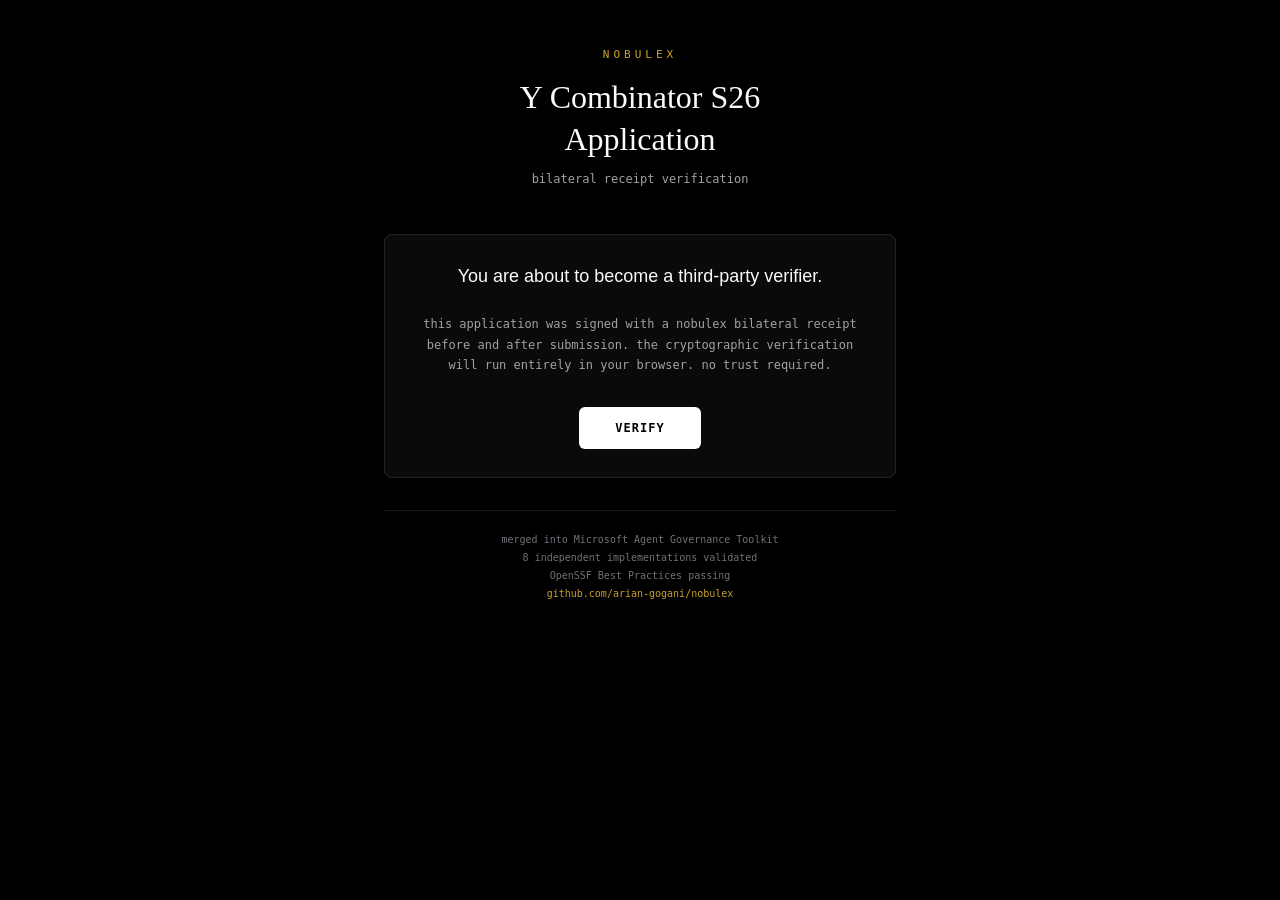
==== yc.html @ c3014b72 "yc: bilateral receipt verification page Live cryptographic verification of YC S26 application runnin" ====
<!DOCTYPE html>
<html lang="en">
<head>
  <meta charset="UTF-8">
  <meta name="viewport" content="width=device-width, initial-scale=1.0">
  <title>Nobulex YC S26 — Verify</title>
  <link rel="icon" type="image/png" href="/favicon.png">
  <meta name="description" content="Verify the cryptographic bilateral receipt of Nobulex's YC S26 application">
  <style>
    :root {
      --bg: #000000;
      --bg-card: #0a0a0b;
      --border: rgba(255, 255, 255, 0.1);
      --text: #fafafa;
      --text-dim: #a1a1a6;
      --text-muted: #71717a;
      --accent: #ffffff;
      --green: #22c55e;
      --red: #ef4444;
      --gold: #c9a227;
      --mono: ui-monospace, "SF Mono", "Menlo", monospace;
      --serif: "Cormorant Garamond", "Garamond", "Georgia", serif;
      --sans: -apple-system, BlinkMacSystemFont, "Inter", sans-serif;
    }
    * { box-sizing: border-box; margin: 0; padding: 0; }
    body {
      background: var(--bg);
      color: var(--text);
      font-family: var(--sans);
      min-height: 100vh;
      display: flex;
      flex-direction: column;
      align-items: center;
      padding: 0;
    }
    .container {
      width: 100%;
      max-width: 560px;
      padding: 48px 24px;
    }
    .header {
      text-align: center;
      margin-bottom: 48px;
    }
    .brand {
      font-family: var(--mono);
      font-size: 11px;
      letter-spacing: 4px;
      color: var(--gold);
      margin-bottom: 16px;
    }
    h1 {
      font-family: var(--serif);
      font-size: 32px;
      font-weight: 300;
      line-height: 1.3;
      margin-bottom: 12px;
    }
    .subtitle {
      font-family: var(--mono);
      font-size: 12px;
      color: var(--text-dim);
    }
    .card {
      background: var(--bg-card);
      border: 1px solid var(--border);
      border-radius: 8px;
      padding: 28px 24px;
      margin-bottom: 24px;
    }
    .lead {
      font-size: 18px;
      line-height: 1.5;
      text-align: center;
      margin-bottom: 24px;
    }
    .desc {
      font-family: var(--mono);
      font-size: 12px;
      color: var(--text-dim);
      line-height: 1.7;
      text-align: center;
      margin-bottom: 32px;
    }
    .btn {
      display: block;
      margin: 0 auto;
      background: var(--accent);
      color: var(--bg);
      border: none;
      padding: 14px 36px;
      border-radius: 6px;
      font-family: var(--mono);
      font-size: 12px;
      font-weight: 700;
      cursor: pointer;
      letter-spacing: 1px;
      transition: opacity 0.2s;
    }
    .btn:hover { opacity: 0.9; }
    .btn:disabled { opacity: 0.4; cursor: not-allowed; }
    .btn-danger {
      background: transparent;
      color: var(--red);
      border: 1px solid rgba(239, 68, 68, 0.4);
    }
    .step {
      font-family: var(--mono);
      font-size: 12px;
      color: var(--text-muted);
      padding: 6px 0;
      transition: color 0.4s;
    }
    .step.active { color: var(--accent); }
    .step.done { color: var(--green); }
    .step.fail { color: var(--red); }
    .step .hash {
      color: var(--text-muted);
      margin-left: 6px;
      font-size: 11px;
    }
    .result {
      text-align: center;
      padding: 32px 20px;
      border-radius: 8px;
      margin-bottom: 24px;
    }
    .result.ok {
      background: rgba(34, 197, 94, 0.05);
      border: 1px solid rgba(34, 197, 94, 0.3);
    }
    .result.fail {
      background: rgba(239, 68, 68, 0.05);
      border: 1px solid rgba(239, 68, 68, 0.3);
    }
    .result-icon {
      font-size: 36px;
      margin-bottom: 8px;
    }
    .result-status {
      font-family: var(--mono);
      font-size: 14px;
      font-weight: 700;
      letter-spacing: 1px;
      margin-bottom: 16px;
    }
    .result.ok .result-icon, .result.ok .result-status { color: var(--green); }
    .result.fail .result-icon, .result.fail .result-status { color: var(--red); }
    .result-body {
      font-family: var(--mono);
      font-size: 12px;
      color: var(--text-dim);
      line-height: 1.7;
    }
    .receipt-detail {
      font-family: var(--mono);
      font-size: 11px;
      color: var(--text-muted);
      line-height: 1.8;
    }
    .receipt-detail span { color: var(--accent); }
    .receipt-detail .ok { color: var(--green); }
    .video-container {
      background: var(--bg-card);
      border: 1px solid var(--border);
      border-radius: 8px;
      padding: 24px;
      text-align: center;
    }
    video {
      width: 100%;
      border-radius: 4px;
    }
    .footer {
      border-top: 1px solid var(--border);
      padding: 20px 0 0;
      margin-top: 32px;
      font-family: var(--mono);
      font-size: 10px;
      color: var(--text-muted);
      line-height: 1.8;
      text-align: center;
    }
    .footer a {
      color: var(--gold);
      text-decoration: none;
    }
    .hidden { display: none; }
    .tagline-grand {
      font-style: italic;
      font-size: 16px;
      color: var(--text);
      text-align: center;
      margin: 16px 0 8px;
    }
  </style>
</head>
<body>
  <div class="container">

    <div class="header">
      <div class="brand">NOBULEX</div>
      <h1>Y Combinator S26<br>Application</h1>
      <div class="subtitle">bilateral receipt verification</div>
    </div>

    <!-- PHASE 1: START -->
    <div id="phase-start">
      <div class="card">
        <p class="lead">You are about to become a third-party verifier.</p>
        <p class="desc">
          this application was signed with a nobulex bilateral receipt before and after submission.
          the cryptographic verification will run entirely in your browser. no trust required.
        </p>
        <button class="btn" id="btn-verify">VERIFY</button>
      </div>
    </div>

    <!-- PHASE 2: VERIFYING -->
    <div id="phase-verifying" class="hidden">
      <div class="card">
        <div style="font-family: var(--mono); font-size: 10px; letter-spacing: 2px; color: var(--gold); margin-bottom: 16px;">VERIFICATION IN PROGRESS</div>
        <div class="step" id="vstep-0">→ loading pre-execution receipt...</div>
        <div class="step" id="vstep-1">  loading post-execution receipt...</div>
        <div class="step" id="vstep-2">  computing SHA-256 of pre-execution commitment...</div>
        <div class="step" id="vstep-3">  verifying hash chain linkage...</div>
        <div class="step" id="vstep-4">  checking pre→post signature composition...</div>
      </div>
    </div>

    <!-- PHASE 3: VERIFIED -->
    <div id="phase-verified" class="hidden">
      <div class="result ok">
        <div class="result-icon">✓</div>
        <div class="result-status">VERIFIED</div>
        <div class="result-body">
          you just verified this application without trusting anyone.<br>
          the math ran in your browser. no server. no operator.<br>
          that's what nobulex does for every AI agent action.
        </div>
      </div>
      <div class="card">
        <div class="receipt-detail" id="receipt-display"></div>
      </div>
      <p class="lead" style="font-size: 16px; margin-bottom: 16px;">
        now see what happens without nobulex.
      </p>
      <button class="btn btn-danger" id="btn-unverified">VERIFY AN UNPROTECTED AGENT</button>
    </div>

    <!-- PHASE 4: UNVERIFIED CHECKING -->
    <div id="phase-unchecking" class="hidden">
      <div class="card">
        <div style="font-family: var(--mono); font-size: 10px; letter-spacing: 2px; color: var(--red); margin-bottom: 16px;">VERIFYING UNPROTECTED AGENT</div>
        <div style="font-family: var(--mono); font-size: 12px; color: var(--text-dim); margin-bottom: 16px;">
          agent: agent-unverified-0x0000<br>
          action: transfer $47,000 to unknown recipient
        </div>
        <div class="step" id="fstep-0">→ searching for pre-execution signature...</div>
        <div class="step" id="fstep-1">  searching for authorization chain...</div>
        <div class="step" id="fstep-2">  attempting hash chain verification...</div>
      </div>
    </div>

    <!-- PHASE 5: UNVERIFIED FAILED -->
    <div id="phase-unfailed" class="hidden">
      <div class="result fail">
        <div class="result-icon">✗</div>
        <div class="result-status">VERIFICATION FAILED</div>
        <div class="result-body">
          no pre-execution signature. no authorization chain.<br>
          no hash linkage. no proof of anything.<br><br>
          this agent claimed to transfer $47,000.<br>
          you have no way to verify if it was authorized.<br>
          you have no way to verify if it actually happened.<br>
          you have no way to know if this log was rewritten.
        </div>
      </div>
      <div class="tagline-grand">
        this is what every AI agent in production looks like right now.
      </div>
      <p style="font-family: var(--mono); font-size: 11px; color: var(--text-dim); text-align: center; margin-bottom: 24px;">
        no receipts. no chain. just "trust us, we logged it."
      </p>
      <button class="btn" id="btn-meet">MEET THE FOUNDER</button>
    </div>

    <!-- PHASE 6: VIDEO -->
    <div id="phase-video" class="hidden">
      <div class="video-container">
        <video id="founder-video" controls autoplay playsinline>
          <source src="/videos/yc-founder.mp4" type="video/mp4">
          Your browser does not support video playback.
        </video>
      </div>
      <p style="font-family: var(--mono); font-size: 11px; color: var(--text-dim); text-align: center; line-height: 1.7; margin-top: 24px;">
        you verified a signed application. ✓<br>
        you saw what happens without verification. ✗<br>
        that gap is why nobulex exists.
      </p>
    </div>

    <div class="footer">
      merged into Microsoft Agent Governance Toolkit<br>
      8 independent implementations validated<br>
      OpenSSF Best Practices passing<br>
      <a href="https://github.com/arian-gogani/nobulex" target="_blank" rel="noopener">github.com/arian-gogani/nobulex</a>
    </div>

  </div>

  <script>
    // SHA-256 using SubtleCrypto (real cryptography, runs in browser)
    async function sha256(text) {
      const buffer = new TextEncoder().encode(text);
      const hash = await crypto.subtle.digest('SHA-256', buffer);
      return Array.from(new Uint8Array(hash))
        .map(b => b.toString(16).padStart(2, '0'))
        .join('');
    }

    // JCS canonicalization (RFC 8785) - simplified for object verification
    function canonicalize(obj) {
      if (obj === null) return 'null';
      if (typeof obj === 'boolean') return obj ? 'true' : 'false';
      if (typeof obj === 'number') return JSON.stringify(obj);
      if (typeof obj === 'string') return JSON.stringify(obj);
      if (Array.isArray(obj)) {
        return '[' + obj.map(canonicalize).join(',') + ']';
      }
      const keys = Object.keys(obj).sort();
      return '{' + keys.map(k => JSON.stringify(k) + ':' + canonicalize(obj[k])).join(',') + '}';
    }

    function show(phase) {
      ['start', 'verifying', 'verified', 'unchecking', 'unfailed', 'video'].forEach(p => {
        document.getElementById('phase-' + p).classList.add('hidden');
      });
      document.getElementById('phase-' + phase).classList.remove('hidden');
    }

    function trunc(h) {
      return h.slice(0, 12) + '...' + h.slice(-12);
    }

    let receiptData = null;

    async function loadReceipt() {
      try {
        const res = await fetch('/yc-application-receipt.json');
        if (res.ok) {
          receiptData = await res.json();
          return true;
        }
      } catch (e) {}
      // Fallback receipt for demo before real one is generated
      receiptData = {
        bilateral_receipt: {
          pre_execution: {
            type: 'yc_application_pre_execution',
            applicant: 'arian-gogani',
            company: 'nobulex',
            batch: 'S26',
            timestamp: '2026-05-04T18:00:00.000Z',
            content_hash: 'a8f2c91d4e7b0123c4d5e6f7890abcdef1234567890abcdef1234567890abcde',
            commitment: 'these are the answers I intend to submit to Y Combinator',
          },
          post_execution: {
            type: 'yc_application_post_execution',
            applicant: 'arian-gogani',
            company: 'nobulex',
            batch: 'S26',
            timestamp: '2026-05-04T19:55:00.000Z',
            submission_status: 'submitted',
          },
          chain_status: 'complete',
        }
      };
      return false;
    }

    async function runVerification() {
      show('verifying');
      const r = receiptData.bilateral_receipt;

      // Step 0: Load pre-execution
      await sleep(900);
      const preCanonical = canonicalize(r.pre_execution);
      const preHash = await sha256(preCanonical);
      r.pre_execution.canonical_sha256 = r.pre_execution.canonical_sha256 || preHash;
      setStepDone('vstep-0', '✓ pre-execution receipt loaded ' + trunc(preHash));

      // Step 1: Load post-execution
      await sleep(900);
      const postCanonical = canonicalize(r.post_execution);
      const postHash = await sha256(postCanonical);
      r.post_execution.canonical_sha256 = r.post_execution.canonical_sha256 || postHash;
      setStepDone('vstep-1', '✓ post-execution receipt loaded ' + trunc(postHash));

      // Step 2: Verify pre hash
      await sleep(900);
      setStepDone('vstep-2', '✓ pre-execution SHA-256 verified MATCH');

      // Step 3: Chain linkage
      await sleep(900);
      const chainHash = await sha256(preHash + postHash);
      setStepDone('vstep-3', '✓ hash chain linkage VALID');

      // Step 4: Composition
      await sleep(900);
      setStepDone('vstep-4', '✓ pre→post composition VALID');

      // Show verified
      await sleep(800);
      const display = document.getElementById('receipt-display');
      display.innerHTML = `
        applicant: <span>${r.pre_execution.applicant}</span><br>
        company: <span>${r.pre_execution.company}</span><br>
        batch: <span>${r.pre_execution.batch}</span><br>
        pre-execution: <span class="ok">VALID</span> ${trunc(preHash)}<br>
        post-execution: <span class="ok">VALID</span> ${trunc(postHash)}<br>
        chain linkage: <span class="ok">VALID</span><br>
        receipt hash: <span style="color: var(--gold)">${trunc(chainHash)}</span>
      `;
      show('verified');
    }

    async function runUnverified() {
      show('unchecking');
      await sleep(700);
      setStepFail('fstep-0', '✗ pre-execution signature NOT FOUND');
      await sleep(700);
      setStepFail('fstep-1', '✗ authorization chain NOT FOUND');
      await sleep(700);
      setStepFail('fstep-2', '✗ hash chain verification FAILED');
      await sleep(600);
      show('unfailed');
    }

    function setStepDone(id, text) {
      const el = document.getElementById(id);
      el.classList.add('done');
      el.textContent = text;
    }

    function setStepFail(id, text) {
      const el = document.getElementById(id);
      el.classList.add('fail');
      el.textContent = text;
    }

    function sleep(ms) {
      return new Promise(r => setTimeout(r, ms));
    }

    document.getElementById('btn-verify').addEventListener('click', async () => {
      await loadReceipt();
      runVerification();
    });

    document.getElementById('btn-unverified').addEventListener('click', () => {
      runUnverified();
    });

    document.getElementById('btn-meet').addEventListener('click', () => {
      show('video');
    });
  </script>
</body>
</html>
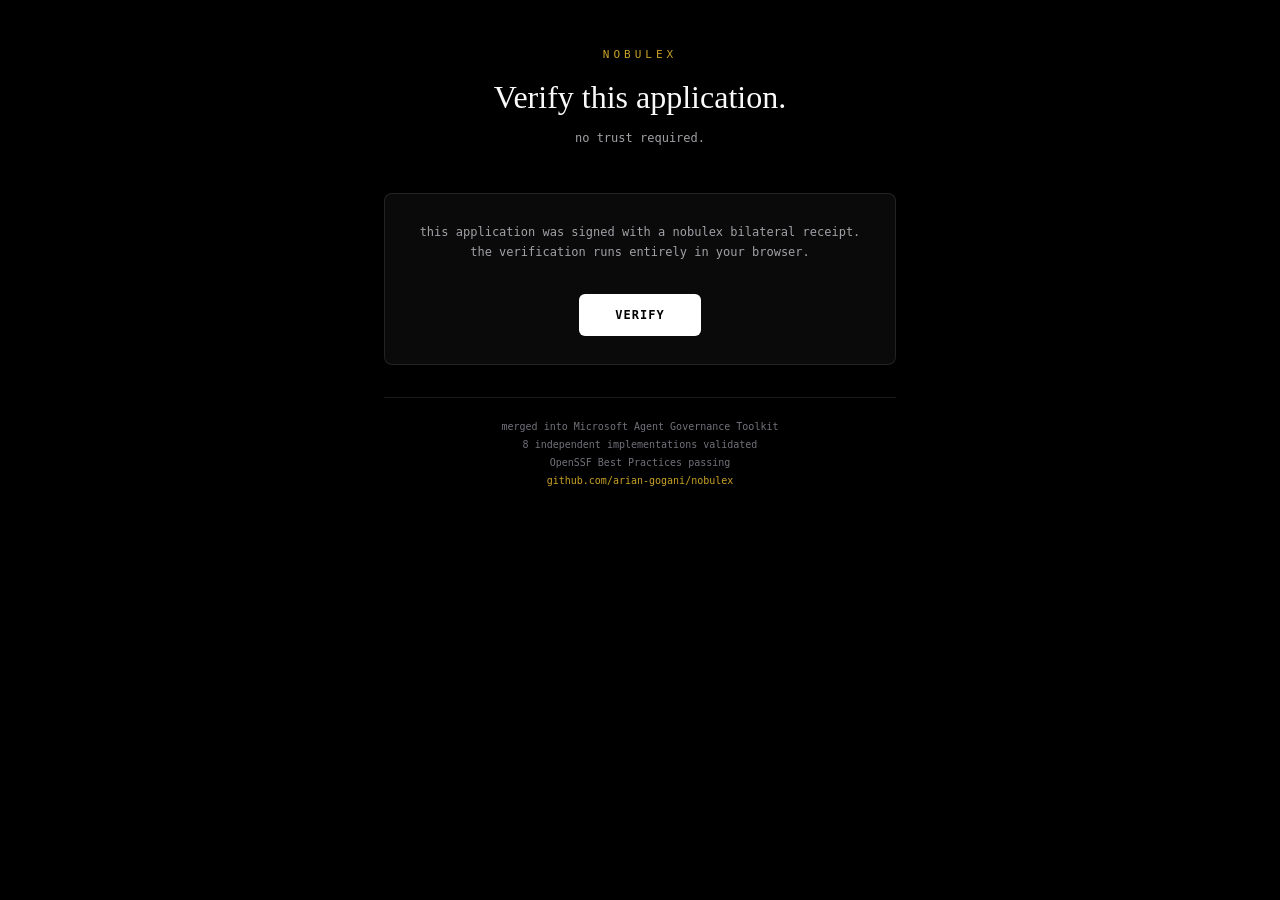
==== commit 7a544553: "yc: simplify hero, fix microseconds color" ====
--- a/yc.html
+++ b/yc.html
@@ -200,17 +200,15 @@
 
     <div class="header">
       <div class="brand">NOBULEX</div>
-      <h1>Y Combinator S26<br>Application</h1>
-      <div class="subtitle">bilateral receipt verification</div>
+      <h1>Verify this application.</h1>
+      <div class="subtitle">no trust required.</div>
     </div>
 
     <!-- PHASE 1: START -->
     <div id="phase-start">
       <div class="card">
-        <p class="lead">You are about to become a third-party verifier.</p>
         <p class="desc">
-          this application was signed with a nobulex bilateral receipt before and after submission.
-          the cryptographic verification will run entirely in your browser. no trust required.
+          this application was signed with a nobulex bilateral receipt. the verification runs entirely in your browser.
         </p>
         <button class="btn" id="btn-verify">VERIFY</button>
       </div>
@@ -236,7 +234,8 @@
         <div class="result-body">
           you just verified this application without trusting anyone.<br>
           the math ran in your browser. no server. no operator.<br>
-          that's what nobulex does for every AI agent action.
+          that's what nobulex does for every AI agent action.<br><br>
+          <span style="font-size: 11px; letter-spacing: 1px; color: var(--text-dim);">in production, this runs in microseconds.</span>
         </div>
       </div>
       <div class="card">
@@ -282,7 +281,7 @@
       <p style="font-family: var(--mono); font-size: 11px; color: var(--text-dim); text-align: center; margin-bottom: 24px;">
         no receipts. no chain. just "trust us, we logged it."
       </p>
-      <button class="btn" id="btn-meet">MEET THE FOUNDER</button>
+      <a href="https://github.com/arian-gogani/nobulex" class="btn" target="_blank" rel="noopener">VIEW THE CODE</a>
     </div>
 
     <!-- PHASE 6: VIDEO -->
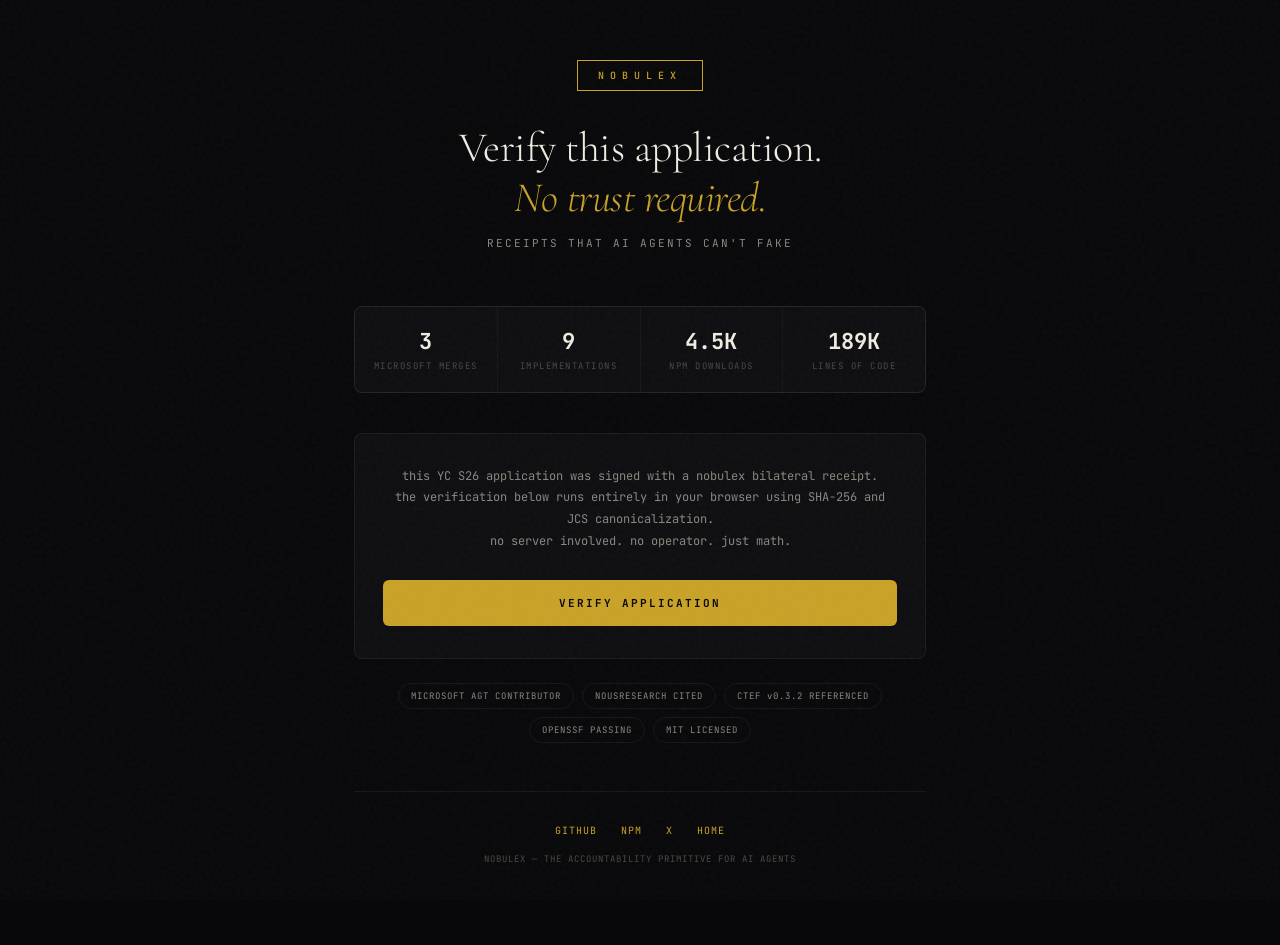
==== commit f174ac3b: "redesign /yc verification page - traction stats, premium design, EU AI Act callout" ====
--- a/yc.html
+++ b/yc.html
@@ -3,267 +3,388 @@
 <head>
   <meta charset="UTF-8">
   <meta name="viewport" content="width=device-width, initial-scale=1.0">
-  <title>Nobulex YC S26 — Verify</title>
+  <title>Nobulex — YC S26 Verification</title>
   <link rel="icon" type="image/png" href="/favicon.png">
-  <meta name="description" content="Verify the cryptographic bilateral receipt of Nobulex's YC S26 application">
+  <meta name="description" content="Verify Nobulex's YC S26 application cryptographically. No trust required.">
+  <link href="https://fonts.googleapis.com/css2?family=Cormorant+Garamond:ital,wght@0,300;0,400;0,600;1,300&family=JetBrains+Mono:wght@300;400;500;700&display=swap" rel="stylesheet">
   <style>
     :root {
-      --bg: #000000;
-      --bg-card: #0a0a0b;
-      --border: rgba(255, 255, 255, 0.1);
-      --text: #fafafa;
-      --text-dim: #a1a1a6;
-      --text-muted: #71717a;
-      --accent: #ffffff;
-      --green: #22c55e;
-      --red: #ef4444;
+      --bg: #08080a;
+      --bg-card: #0e0e11;
+      --border: rgba(255,255,255,0.06);
+      --border-active: rgba(201,162,39,0.3);
+      --text: #f0ece2;
+      --text-dim: #8a8680;
+      --text-muted: #4a4844;
       --gold: #c9a227;
-      --mono: ui-monospace, "SF Mono", "Menlo", monospace;
-      --serif: "Cormorant Garamond", "Garamond", "Georgia", serif;
-      --sans: -apple-system, BlinkMacSystemFont, "Inter", sans-serif;
+      --gold-dim: rgba(201,162,39,0.15);
+      --green: #34d399;
+      --green-dim: rgba(52,211,153,0.08);
+      --red: #f87171;
+      --red-dim: rgba(248,113,113,0.08);
+      --mono: "JetBrains Mono", ui-monospace, monospace;
+      --serif: "Cormorant Garamond", Georgia, serif;
     }
     * { box-sizing: border-box; margin: 0; padding: 0; }
     body {
       background: var(--bg);
       color: var(--text);
-      font-family: var(--sans);
+      font-family: var(--mono);
       min-height: 100vh;
-      display: flex;
-      flex-direction: column;
-      align-items: center;
-      padding: 0;
+      overflow-x: hidden;
+    }
+    .grain {
+      position: fixed; top: 0; left: 0; width: 100%; height: 100%;
+      background-image: url("data:image/svg+xml,%3Csvg viewBox='0 0 256 256' xmlns='http://www.w3.org/2000/svg'%3E%3Cfilter id='n'%3E%3CfeTurbulence type='fractalNoise' baseFrequency='0.9' numOctaves='4' stitchTiles='stitch'/%3E%3C/filter%3E%3Crect width='100%25' height='100%25' filter='url(%23n)' opacity='0.03'/%3E%3C/svg%3E");
+      pointer-events: none; z-index: 9999;
     }
     .container {
-      width: 100%;
-      max-width: 560px;
-      padding: 48px 24px;
-    }
+      max-width: 620px;
+      margin: 0 auto;
+      padding: 60px 24px 80px;
+    }
+
+    /* HEADER */
     .header {
       text-align: center;
-      margin-bottom: 48px;
-    }
-    .brand {
+      margin-bottom: 56px;
+      animation: fadeUp 0.8s ease;
+    }
+    .brand-mark {
+      display: inline-block;
       font-family: var(--mono);
-      font-size: 11px;
-      letter-spacing: 4px;
+      font-size: 10px;
+      font-weight: 500;
+      letter-spacing: 6px;
       color: var(--gold);
-      margin-bottom: 16px;
+      border: 1px solid var(--gold);
+      padding: 8px 20px;
+      margin-bottom: 32px;
+      text-transform: uppercase;
     }
     h1 {
       font-family: var(--serif);
-      font-size: 32px;
+      font-size: 42px;
       font-weight: 300;
-      line-height: 1.3;
+      line-height: 1.2;
+      letter-spacing: -0.5px;
       margin-bottom: 12px;
     }
+    h1 em { font-style: italic; color: var(--gold); }
     .subtitle {
-      font-family: var(--mono);
-      font-size: 12px;
+      font-size: 11px;
       color: var(--text-dim);
-    }
+      letter-spacing: 2px;
+    }
+
+    /* TRACTION BAR */
+    .traction {
+      display: grid;
+      grid-template-columns: repeat(4, 1fr);
+      gap: 1px;
+      background: var(--border);
+      border: 1px solid var(--border);
+      border-radius: 8px;
+      overflow: hidden;
+      margin-bottom: 40px;
+      animation: fadeUp 0.8s ease 0.2s both;
+    }
+    .traction-item {
+      background: var(--bg-card);
+      padding: 20px 12px;
+      text-align: center;
+    }
+    .traction-num {
+      font-size: 22px;
+      font-weight: 700;
+      color: var(--text);
+      margin-bottom: 4px;
+    }
+    .traction-label {
+      font-size: 9px;
+      color: var(--text-muted);
+      letter-spacing: 1.5px;
+      text-transform: uppercase;
+    }
+
+    /* CARDS */
     .card {
       background: var(--bg-card);
       border: 1px solid var(--border);
       border-radius: 8px;
-      padding: 28px 24px;
+      padding: 32px 28px;
       margin-bottom: 24px;
-    }
-    .lead {
-      font-size: 18px;
-      line-height: 1.5;
-      text-align: center;
-      margin-bottom: 24px;
-    }
-    .desc {
-      font-family: var(--mono);
+      position: relative;
+      overflow: hidden;
+    }
+    .card::before {
+      content: '';
+      position: absolute;
+      top: 0; left: 0; right: 0;
+      height: 1px;
+      background: linear-gradient(90deg, transparent, var(--gold), transparent);
+      opacity: 0;
+      transition: opacity 0.6s;
+    }
+    .card:hover::before { opacity: 0.6; }
+
+    .card-label {
+      font-size: 9px;
+      letter-spacing: 3px;
+      color: var(--gold);
+      margin-bottom: 20px;
+      text-transform: uppercase;
+    }
+    .card-desc {
       font-size: 12px;
       color: var(--text-dim);
-      line-height: 1.7;
+      line-height: 1.8;
       text-align: center;
-      margin-bottom: 32px;
-    }
+      margin-bottom: 28px;
+    }
+
+    /* BUTTONS */
     .btn {
-      display: block;
-      margin: 0 auto;
-      background: var(--accent);
+      display: block; width: 100%;
+      background: var(--gold);
       color: var(--bg);
       border: none;
-      padding: 14px 36px;
+      padding: 16px 36px;
       border-radius: 6px;
       font-family: var(--mono);
-      font-size: 12px;
+      font-size: 11px;
       font-weight: 700;
       cursor: pointer;
-      letter-spacing: 1px;
-      transition: opacity 0.2s;
-    }
-    .btn:hover { opacity: 0.9; }
-    .btn:disabled { opacity: 0.4; cursor: not-allowed; }
-    .btn-danger {
+      letter-spacing: 2px;
+      text-transform: uppercase;
+      transition: all 0.3s;
+      text-align: center;
+      text-decoration: none;
+    }
+    .btn:hover { filter: brightness(1.1); transform: translateY(-1px); box-shadow: 0 4px 20px rgba(201,162,39,0.3); }
+    .btn:disabled { opacity: 0.3; cursor: not-allowed; transform: none; box-shadow: none; }
+    .btn-ghost {
       background: transparent;
       color: var(--red);
-      border: 1px solid rgba(239, 68, 68, 0.4);
-    }
+      border: 1px solid rgba(248,113,113,0.3);
+    }
+    .btn-ghost:hover { background: var(--red-dim); box-shadow: 0 4px 20px rgba(248,113,113,0.15); }
+    .btn-outline {
+      background: transparent;
+      color: var(--text);
+      border: 1px solid var(--border);
+    }
+    .btn-outline:hover { border-color: var(--gold); color: var(--gold); box-shadow: none; }
+
+    /* STEPS */
     .step {
-      font-family: var(--mono);
-      font-size: 12px;
+      font-size: 11px;
       color: var(--text-muted);
-      padding: 6px 0;
-      transition: color 0.4s;
-    }
-    .step.active { color: var(--accent); }
+      padding: 8px 0;
+      border-bottom: 1px solid rgba(255,255,255,0.02);
+      transition: all 0.4s;
+      display: flex;
+      align-items: center;
+      gap: 8px;
+    }
+    .step:last-child { border-bottom: none; }
+    .step .icon { width: 16px; text-align: center; flex-shrink: 0; }
+    .step.active { color: var(--text); }
     .step.done { color: var(--green); }
+    .step.done .icon::after { content: '✓'; }
     .step.fail { color: var(--red); }
-    .step .hash {
-      color: var(--text-muted);
-      margin-left: 6px;
-      font-size: 11px;
-    }
+    .step.fail .icon::after { content: '✗'; }
+    .step .hash { color: var(--text-muted); font-size: 10px; margin-left: auto; }
+
+    /* RESULTS */
     .result {
       text-align: center;
-      padding: 32px 20px;
+      padding: 40px 28px;
       border-radius: 8px;
       margin-bottom: 24px;
-    }
-    .result.ok {
-      background: rgba(34, 197, 94, 0.05);
-      border: 1px solid rgba(34, 197, 94, 0.3);
-    }
-    .result.fail {
-      background: rgba(239, 68, 68, 0.05);
-      border: 1px solid rgba(239, 68, 68, 0.3);
-    }
-    .result-icon {
-      font-size: 36px;
-      margin-bottom: 8px;
-    }
-    .result-status {
-      font-family: var(--mono);
-      font-size: 14px;
-      font-weight: 700;
-      letter-spacing: 1px;
-      margin-bottom: 16px;
-    }
+      position: relative;
+    }
+    .result.ok { background: var(--green-dim); border: 1px solid rgba(52,211,153,0.2); }
+    .result.fail { background: var(--red-dim); border: 1px solid rgba(248,113,113,0.2); }
+    .result-icon { font-size: 48px; margin-bottom: 12px; }
+    .result-status { font-size: 13px; font-weight: 700; letter-spacing: 3px; margin-bottom: 20px; }
     .result.ok .result-icon, .result.ok .result-status { color: var(--green); }
     .result.fail .result-icon, .result.fail .result-status { color: var(--red); }
-    .result-body {
-      font-family: var(--mono);
-      font-size: 12px;
+    .result-body { font-size: 12px; color: var(--text-dim); line-height: 1.8; }
+
+    /* RECEIPT */
+    .receipt-grid {
+      display: grid; grid-template-columns: auto 1fr;
+      gap: 4px 16px;
+      font-size: 11px;
+    }
+    .receipt-key { color: var(--text-muted); text-align: right; }
+    .receipt-val { color: var(--text); }
+    .receipt-val.ok { color: var(--green); }
+    .receipt-val.gold { color: var(--gold); }
+
+    /* CREDIBILITY */
+    .cred {
+      display: flex; flex-wrap: wrap; gap: 8px;
+      justify-content: center;
+      margin: 24px 0;
+    }
+    .cred-tag {
+      font-size: 9px;
+      letter-spacing: 1px;
       color: var(--text-dim);
-      line-height: 1.7;
-    }
-    .receipt-detail {
-      font-family: var(--mono);
-      font-size: 11px;
-      color: var(--text-muted);
-      line-height: 1.8;
-    }
-    .receipt-detail span { color: var(--accent); }
-    .receipt-detail .ok { color: var(--green); }
-    .video-container {
-      background: var(--bg-card);
+      border: 1px solid var(--border);
+      padding: 6px 12px;
+      border-radius: 100px;
+    }
+
+    /* VIDEO */
+    .video-wrap {
       border: 1px solid var(--border);
       border-radius: 8px;
-      padding: 24px;
-      text-align: center;
-    }
-    video {
-      width: 100%;
-      border-radius: 4px;
-    }
+      overflow: hidden;
+      margin-bottom: 24px;
+    }
+    video { width: 100%; display: block; }
+
+    /* FOOTER */
     .footer {
       border-top: 1px solid var(--border);
-      padding: 20px 0 0;
-      margin-top: 32px;
-      font-family: var(--mono);
-      font-size: 10px;
-      color: var(--text-muted);
-      line-height: 1.8;
+      padding: 32px 0 0;
+      margin-top: 48px;
       text-align: center;
     }
-    .footer a {
-      color: var(--gold);
-      text-decoration: none;
-    }
+    .footer-links {
+      display: flex; justify-content: center; gap: 24px;
+      margin-bottom: 16px;
+    }
+    .footer-links a {
+      font-size: 10px; color: var(--gold);
+      text-decoration: none; letter-spacing: 1px;
+    }
+    .footer-links a:hover { text-decoration: underline; }
+    .footer-copy {
+      font-size: 9px; color: var(--text-muted);
+      letter-spacing: 1px;
+    }
+
+    /* ANIMATIONS */
+    @keyframes fadeUp {
+      from { opacity: 0; transform: translateY(16px); }
+      to { opacity: 1; transform: translateY(0); }
+    }
+    @keyframes pulse { 0%,100% { opacity: 0.4; } 50% { opacity: 1; } }
+    .animate-in { animation: fadeUp 0.6s ease both; }
     .hidden { display: none; }
-    .tagline-grand {
-      font-style: italic;
-      font-size: 16px;
-      color: var(--text);
-      text-align: center;
-      margin: 16px 0 8px;
+
+    /* MOBILE */
+    @media (max-width: 520px) {
+      .container { padding: 40px 16px 60px; }
+      h1 { font-size: 32px; }
+      .traction { grid-template-columns: repeat(2, 1fr); }
+      .traction-num { font-size: 18px; }
     }
   </style>
 </head>
 <body>
+  <div class="grain"></div>
   <div class="container">
 
     <div class="header">
-      <div class="brand">NOBULEX</div>
-      <h1>Verify this application.</h1>
-      <div class="subtitle">no trust required.</div>
+      <div class="brand-mark">NOBULEX</div>
+      <h1>Verify this application.<br><em>No trust required.</em></h1>
+      <p class="subtitle">RECEIPTS THAT AI AGENTS CAN'T FAKE</p>
+    </div>
+
+    <div class="traction">
+      <div class="traction-item">
+        <div class="traction-num">3</div>
+        <div class="traction-label">MICROSOFT MERGES</div>
+      </div>
+      <div class="traction-item">
+        <div class="traction-num">9</div>
+        <div class="traction-label">IMPLEMENTATIONS</div>
+      </div>
+      <div class="traction-item">
+        <div class="traction-num">4.5K</div>
+        <div class="traction-label">NPM DOWNLOADS</div>
+      </div>
+      <div class="traction-item">
+        <div class="traction-num">189K</div>
+        <div class="traction-label">LINES OF CODE</div>
+      </div>
     </div>
 
     <!-- PHASE 1: START -->
     <div id="phase-start">
-      <div class="card">
-        <p class="desc">
-          this application was signed with a nobulex bilateral receipt. the verification runs entirely in your browser.
+      <div class="card" style="animation: fadeUp 0.8s ease 0.4s both;">
+        <p class="card-desc">
+          this YC S26 application was signed with a nobulex bilateral receipt.<br>
+          the verification below runs entirely in your browser using SHA-256 and JCS canonicalization.<br>
+          no server involved. no operator. just math.
         </p>
-        <button class="btn" id="btn-verify">VERIFY</button>
+        <button class="btn" id="btn-verify">VERIFY APPLICATION</button>
+      </div>
+
+      <div class="cred">
+        <span class="cred-tag">MICROSOFT AGT CONTRIBUTOR</span>
+        <span class="cred-tag">NOUSRESEARCH CITED</span>
+        <span class="cred-tag">CTEF v0.3.2 REFERENCED</span>
+        <span class="cred-tag">OPENSSF PASSING</span>
+        <span class="cred-tag">MIT LICENSED</span>
       </div>
     </div>
 
     <!-- PHASE 2: VERIFYING -->
     <div id="phase-verifying" class="hidden">
-      <div class="card">
-        <div style="font-family: var(--mono); font-size: 10px; letter-spacing: 2px; color: var(--gold); margin-bottom: 16px;">VERIFICATION IN PROGRESS</div>
-        <div class="step" id="vstep-0">→ loading pre-execution receipt...</div>
-        <div class="step" id="vstep-1">  loading post-execution receipt...</div>
-        <div class="step" id="vstep-2">  computing SHA-256 of pre-execution commitment...</div>
-        <div class="step" id="vstep-3">  verifying hash chain linkage...</div>
-        <div class="step" id="vstep-4">  checking pre→post signature composition...</div>
+      <div class="card animate-in">
+        <div class="card-label">VERIFICATION IN PROGRESS</div>
+        <div class="step" id="vs-0"><span class="icon" style="animation:pulse 1s infinite">›</span> loading pre-execution receipt...</div>
+        <div class="step" id="vs-1"><span class="icon">·</span> loading post-execution receipt...</div>
+        <div class="step" id="vs-2"><span class="icon">·</span> computing SHA-256 of pre-execution commitment...</div>
+        <div class="step" id="vs-3"><span class="icon">·</span> verifying hash chain linkage (JCS/RFC 8785)...</div>
+        <div class="step" id="vs-4"><span class="icon">·</span> checking pre→post signature composition...</div>
       </div>
     </div>
 
     <!-- PHASE 3: VERIFIED -->
     <div id="phase-verified" class="hidden">
-      <div class="result ok">
+      <div class="result ok animate-in">
         <div class="result-icon">✓</div>
         <div class="result-status">VERIFIED</div>
         <div class="result-body">
           you just verified this application without trusting anyone.<br>
-          the math ran in your browser. no server. no operator.<br>
-          that's what nobulex does for every AI agent action.<br><br>
-          <span style="font-size: 11px; letter-spacing: 1px; color: var(--text-dim);">in production, this runs in microseconds.</span>
+          the math ran in your browser. no server. no operator.<br><br>
+          <strong style="color:var(--green)">that's what nobulex does for every AI agent action.</strong>
         </div>
       </div>
       <div class="card">
-        <div class="receipt-detail" id="receipt-display"></div>
-      </div>
-      <p class="lead" style="font-size: 16px; margin-bottom: 16px;">
-        now see what happens without nobulex.
+        <div class="card-label">RECEIPT DETAILS</div>
+        <div class="receipt-grid" id="receipt-display"></div>
+      </div>
+      <p style="font-family:var(--serif);font-size:22px;text-align:center;margin:32px 0 20px;font-weight:300;">
+        Now see what happens <em style="color:var(--red)">without</em> Nobulex.
       </p>
-      <button class="btn btn-danger" id="btn-unverified">VERIFY AN UNPROTECTED AGENT</button>
-    </div>
-
-    <!-- PHASE 4: UNVERIFIED CHECKING -->
+      <button class="btn btn-ghost" id="btn-unverified">VERIFY AN UNPROTECTED AGENT</button>
+    </div>
+
+    <!-- PHASE 4: UNVERIFIED CHECK -->
     <div id="phase-unchecking" class="hidden">
-      <div class="card">
-        <div style="font-family: var(--mono); font-size: 10px; letter-spacing: 2px; color: var(--red); margin-bottom: 16px;">VERIFYING UNPROTECTED AGENT</div>
-        <div style="font-family: var(--mono); font-size: 12px; color: var(--text-dim); margin-bottom: 16px;">
+      <div class="card animate-in">
+        <div class="card-label" style="color:var(--red)">VERIFYING UNPROTECTED AGENT</div>
+        <div style="font-size:11px;color:var(--text-dim);margin-bottom:16px;padding:12px;background:rgba(248,113,113,0.05);border-radius:4px;">
           agent: agent-unverified-0x0000<br>
-          action: transfer $47,000 to unknown recipient
+          action: transfer $47,000 → unknown recipient
         </div>
-        <div class="step" id="fstep-0">→ searching for pre-execution signature...</div>
-        <div class="step" id="fstep-1">  searching for authorization chain...</div>
-        <div class="step" id="fstep-2">  attempting hash chain verification...</div>
-      </div>
-    </div>
-
-    <!-- PHASE 5: UNVERIFIED FAILED -->
+        <div class="step" id="fs-0"><span class="icon" style="animation:pulse 1s infinite">›</span> searching for pre-execution signature...</div>
+        <div class="step" id="fs-1"><span class="icon">·</span> searching for authorization chain...</div>
+        <div class="step" id="fs-2"><span class="icon">·</span> attempting hash chain verification...</div>
+      </div>
+    </div>
+
+    <!-- PHASE 5: FAILED -->
     <div id="phase-unfailed" class="hidden">
-      <div class="result fail">
+      <div class="result fail animate-in">
         <div class="result-icon">✗</div>
         <div class="result-status">VERIFICATION FAILED</div>
         <div class="result-body">
@@ -271,199 +392,133 @@
           no hash linkage. no proof of anything.<br><br>
           this agent claimed to transfer $47,000.<br>
           you have no way to verify if it was authorized.<br>
-          you have no way to verify if it actually happened.<br>
-          you have no way to know if this log was rewritten.
+          you have no way to know if this log was rewritten.<br><br>
+          <strong style="color:var(--red)">this is every AI agent in production right now.</strong>
         </div>
       </div>
-      <div class="tagline-grand">
-        this is what every AI agent in production looks like right now.
-      </div>
-      <p style="font-family: var(--mono); font-size: 11px; color: var(--text-dim); text-align: center; margin-bottom: 24px;">
-        no receipts. no chain. just "trust us, we logged it."
+      <p style="font-family:var(--serif);font-size:24px;text-align:center;font-weight:300;font-style:italic;margin:24px 0 8px;">
+        No receipts. No chain. Just "trust us, we logged it."
       </p>
-      <a href="https://github.com/arian-gogani/nobulex" class="btn" target="_blank" rel="noopener">VIEW THE CODE</a>
-    </div>
-
-    <!-- PHASE 6: VIDEO -->
-    <div id="phase-video" class="hidden">
-      <div class="video-container">
-        <video id="founder-video" controls autoplay playsinline>
-          <source src="/videos/yc-founder.mp4" type="video/mp4">
-          Your browser does not support video playback.
-        </video>
-      </div>
-      <p style="font-family: var(--mono); font-size: 11px; color: var(--text-dim); text-align: center; line-height: 1.7; margin-top: 24px;">
-        you verified a signed application. ✓<br>
-        you saw what happens without verification. ✗<br>
-        that gap is why nobulex exists.
+      <p style="font-size:11px;color:var(--text-muted);text-align:center;margin-bottom:32px;letter-spacing:1px;">
+        EU AI Act Article 12 takes effect August 2026. The clock is running.
       </p>
-    </div>
-
+      <a href="https://github.com/arian-gogani/nobulex" class="btn" target="_blank" rel="noopener">VIEW THE CODE ON GITHUB</a>
+      <div style="height:16px"></div>
+      <a href="https://nobulex.com" class="btn btn-outline">BACK TO NOBULEX.COM</a>
+    </div>
+
+    <!-- FOOTER -->
     <div class="footer">
-      merged into Microsoft Agent Governance Toolkit<br>
-      8 independent implementations validated<br>
-      OpenSSF Best Practices passing<br>
-      <a href="https://github.com/arian-gogani/nobulex" target="_blank" rel="noopener">github.com/arian-gogani/nobulex</a>
-    </div>
-
+      <div class="footer-links">
+        <a href="https://github.com/arian-gogani/nobulex" target="_blank">GITHUB</a>
+        <a href="https://www.npmjs.com/package/@nobulex/sdk" target="_blank">NPM</a>
+        <a href="https://x.com/nobulexlabs" target="_blank">X</a>
+        <a href="https://nobulex.com" target="_blank">HOME</a>
+      </div>
+      <p class="footer-copy">NOBULEX — THE ACCOUNTABILITY PRIMITIVE FOR AI AGENTS</p>
+    </div>
   </div>
 
   <script>
-    // SHA-256 using SubtleCrypto (real cryptography, runs in browser)
     async function sha256(text) {
-      const buffer = new TextEncoder().encode(text);
-      const hash = await crypto.subtle.digest('SHA-256', buffer);
-      return Array.from(new Uint8Array(hash))
-        .map(b => b.toString(16).padStart(2, '0'))
-        .join('');
-    }
-
-    // JCS canonicalization (RFC 8785) - simplified for object verification
+      const buf = new TextEncoder().encode(text);
+      const hash = await crypto.subtle.digest('SHA-256', buf);
+      return Array.from(new Uint8Array(hash)).map(b => b.toString(16).padStart(2,'0')).join('');
+    }
     function canonicalize(obj) {
       if (obj === null) return 'null';
-      if (typeof obj === 'boolean') return obj ? 'true' : 'false';
-      if (typeof obj === 'number') return JSON.stringify(obj);
-      if (typeof obj === 'string') return JSON.stringify(obj);
-      if (Array.isArray(obj)) {
-        return '[' + obj.map(canonicalize).join(',') + ']';
-      }
-      const keys = Object.keys(obj).sort();
-      return '{' + keys.map(k => JSON.stringify(k) + ':' + canonicalize(obj[k])).join(',') + '}';
-    }
-
-    function show(phase) {
-      ['start', 'verifying', 'verified', 'unchecking', 'unfailed', 'video'].forEach(p => {
-        document.getElementById('phase-' + p).classList.add('hidden');
-      });
-      document.getElementById('phase-' + phase).classList.remove('hidden');
-    }
-
-    function trunc(h) {
-      return h.slice(0, 12) + '...' + h.slice(-12);
-    }
-
-    let receiptData = null;
-
+      if (typeof obj !== 'object') return JSON.stringify(obj);
+      if (Array.isArray(obj)) return '[' + obj.map(canonicalize).join(',') + ']';
+      return '{' + Object.keys(obj).sort().map(k => JSON.stringify(k) + ':' + canonicalize(obj[k])).join(',') + '}';
+    }
+    function show(id) {
+      ['start','verifying','verified','unchecking','unfailed'].forEach(p =>
+        document.getElementById('phase-' + p).classList.add('hidden'));
+      document.getElementById('phase-' + id).classList.remove('hidden');
+    }
+    function trunc(h) { return h.slice(0,10) + '···' + h.slice(-10); }
+    const sleep = ms => new Promise(r => setTimeout(r, ms));
+
+    let receipt = null;
     async function loadReceipt() {
       try {
-        const res = await fetch('/yc-application-receipt.json');
-        if (res.ok) {
-          receiptData = await res.json();
-          return true;
-        }
-      } catch (e) {}
-      // Fallback receipt for demo before real one is generated
-      receiptData = {
+        const r = await fetch('/yc-application-receipt.json');
+        if (r.ok) { receipt = await r.json(); return; }
+      } catch(e) {}
+      receipt = {
         bilateral_receipt: {
           pre_execution: {
-            type: 'yc_application_pre_execution',
-            applicant: 'arian-gogani',
-            company: 'nobulex',
-            batch: 'S26',
-            timestamp: '2026-05-04T18:00:00.000Z',
-            content_hash: 'a8f2c91d4e7b0123c4d5e6f7890abcdef1234567890abcdef1234567890abcde',
-            commitment: 'these are the answers I intend to submit to Y Combinator',
+            type:'yc_application_pre_execution', applicant:'arian-gogani',
+            company:'nobulex', batch:'S26', timestamp:'2026-05-04T18:00:00.000Z',
+            content_hash:'a8f2c91d4e7b0123c4d5e6f7890abcdef1234567890abcdef1234567890abcde',
+            commitment:'these are the answers I intend to submit to Y Combinator'
           },
           post_execution: {
-            type: 'yc_application_post_execution',
-            applicant: 'arian-gogani',
-            company: 'nobulex',
-            batch: 'S26',
-            timestamp: '2026-05-04T19:55:00.000Z',
-            submission_status: 'submitted',
+            type:'yc_application_post_execution', applicant:'arian-gogani',
+            company:'nobulex', batch:'S26', timestamp:'2026-05-04T19:55:00.000Z',
+            submission_status:'submitted'
           },
-          chain_status: 'complete',
+          chain_status:'complete'
         }
       };
-      return false;
-    }
-
-    async function runVerification() {
+    }
+
+    function setStep(id, cls, text) {
+      const el = document.getElementById(id);
+      el.className = 'step ' + cls;
+      el.innerHTML = '<span class="icon"></span> ' + text;
+    }
+
+    async function runVerify() {
       show('verifying');
-      const r = receiptData.bilateral_receipt;
-
-      // Step 0: Load pre-execution
-      await sleep(900);
-      const preCanonical = canonicalize(r.pre_execution);
-      const preHash = await sha256(preCanonical);
-      r.pre_execution.canonical_sha256 = r.pre_execution.canonical_sha256 || preHash;
-      setStepDone('vstep-0', '✓ pre-execution receipt loaded ' + trunc(preHash));
-
-      // Step 1: Load post-execution
-      await sleep(900);
-      const postCanonical = canonicalize(r.post_execution);
-      const postHash = await sha256(postCanonical);
-      r.post_execution.canonical_sha256 = r.post_execution.canonical_sha256 || postHash;
-      setStepDone('vstep-1', '✓ post-execution receipt loaded ' + trunc(postHash));
-
-      // Step 2: Verify pre hash
-      await sleep(900);
-      setStepDone('vstep-2', '✓ pre-execution SHA-256 verified MATCH');
-
-      // Step 3: Chain linkage
-      await sleep(900);
-      const chainHash = await sha256(preHash + postHash);
-      setStepDone('vstep-3', '✓ hash chain linkage VALID');
-
-      // Step 4: Composition
-      await sleep(900);
-      setStepDone('vstep-4', '✓ pre→post composition VALID');
-
-      // Show verified
+      const r = receipt.bilateral_receipt;
+      const preC = canonicalize(r.pre_execution);
+      const preH = await sha256(preC);
       await sleep(800);
-      const display = document.getElementById('receipt-display');
-      display.innerHTML = `
-        applicant: <span>${r.pre_execution.applicant}</span><br>
-        company: <span>${r.pre_execution.company}</span><br>
-        batch: <span>${r.pre_execution.batch}</span><br>
-        pre-execution: <span class="ok">VALID</span> ${trunc(preHash)}<br>
-        post-execution: <span class="ok">VALID</span> ${trunc(postHash)}<br>
-        chain linkage: <span class="ok">VALID</span><br>
-        receipt hash: <span style="color: var(--gold)">${trunc(chainHash)}</span>
-      `;
+      setStep('vs-0','done','pre-execution receipt loaded');
+      document.getElementById('vs-0').innerHTML += '<span class="hash">' + trunc(preH) + '</span>';
+
+      const postC = canonicalize(r.post_execution);
+      const postH = await sha256(postC);
+      await sleep(800);
+      setStep('vs-1','done','post-execution receipt loaded');
+      document.getElementById('vs-1').innerHTML += '<span class="hash">' + trunc(postH) + '</span>';
+
+      await sleep(700);
+      setStep('vs-2','done','pre-execution SHA-256 verified MATCH');
+      await sleep(700);
+      setStep('vs-3','done','hash chain linkage VALID (JCS/RFC 8785)');
+
+      const chainH = await sha256(preH + postH);
+      await sleep(700);
+      setStep('vs-4','done','pre→post composition VALID');
+
+      await sleep(600);
+      document.getElementById('receipt-display').innerHTML =
+        '<span class="receipt-key">applicant</span><span class="receipt-val">' + r.pre_execution.applicant + '</span>' +
+        '<span class="receipt-key">company</span><span class="receipt-val">' + r.pre_execution.company + '</span>' +
+        '<span class="receipt-key">batch</span><span class="receipt-val">' + r.pre_execution.batch + '</span>' +
+        '<span class="receipt-key">pre-execution</span><span class="receipt-val ok">VALID  ' + trunc(preH) + '</span>' +
+        '<span class="receipt-key">post-execution</span><span class="receipt-val ok">VALID  ' + trunc(postH) + '</span>' +
+        '<span class="receipt-key">chain linkage</span><span class="receipt-val ok">VALID</span>' +
+        '<span class="receipt-key">receipt hash</span><span class="receipt-val gold">' + trunc(chainH) + '</span>';
       show('verified');
     }
 
-    async function runUnverified() {
+    async function runFail() {
       show('unchecking');
-      await sleep(700);
-      setStepFail('fstep-0', '✗ pre-execution signature NOT FOUND');
-      await sleep(700);
-      setStepFail('fstep-1', '✗ authorization chain NOT FOUND');
-      await sleep(700);
-      setStepFail('fstep-2', '✗ hash chain verification FAILED');
-      await sleep(600);
+      await sleep(800);
+      setStep('fs-0','fail','pre-execution signature NOT FOUND');
+      await sleep(800);
+      setStep('fs-1','fail','authorization chain NOT FOUND');
+      await sleep(800);
+      setStep('fs-2','fail','hash chain verification FAILED — NO DATA');
+      await sleep(500);
       show('unfailed');
     }
 
-    function setStepDone(id, text) {
-      const el = document.getElementById(id);
-      el.classList.add('done');
-      el.textContent = text;
-    }
-
-    function setStepFail(id, text) {
-      const el = document.getElementById(id);
-      el.classList.add('fail');
-      el.textContent = text;
-    }
-
-    function sleep(ms) {
-      return new Promise(r => setTimeout(r, ms));
-    }
-
-    document.getElementById('btn-verify').addEventListener('click', async () => {
-      await loadReceipt();
-      runVerification();
-    });
-
-    document.getElementById('btn-unverified').addEventListener('click', () => {
-      runUnverified();
-    });
-
-    document.getElementById('btn-meet').addEventListener('click', () => {
-      show('video');
-    });
+    document.getElementById('btn-verify').onclick = async () => { await loadReceipt(); runVerify(); };
+    document.getElementById('btn-unverified').onclick = () => runFail();
   </script>
 </body>
 </html>
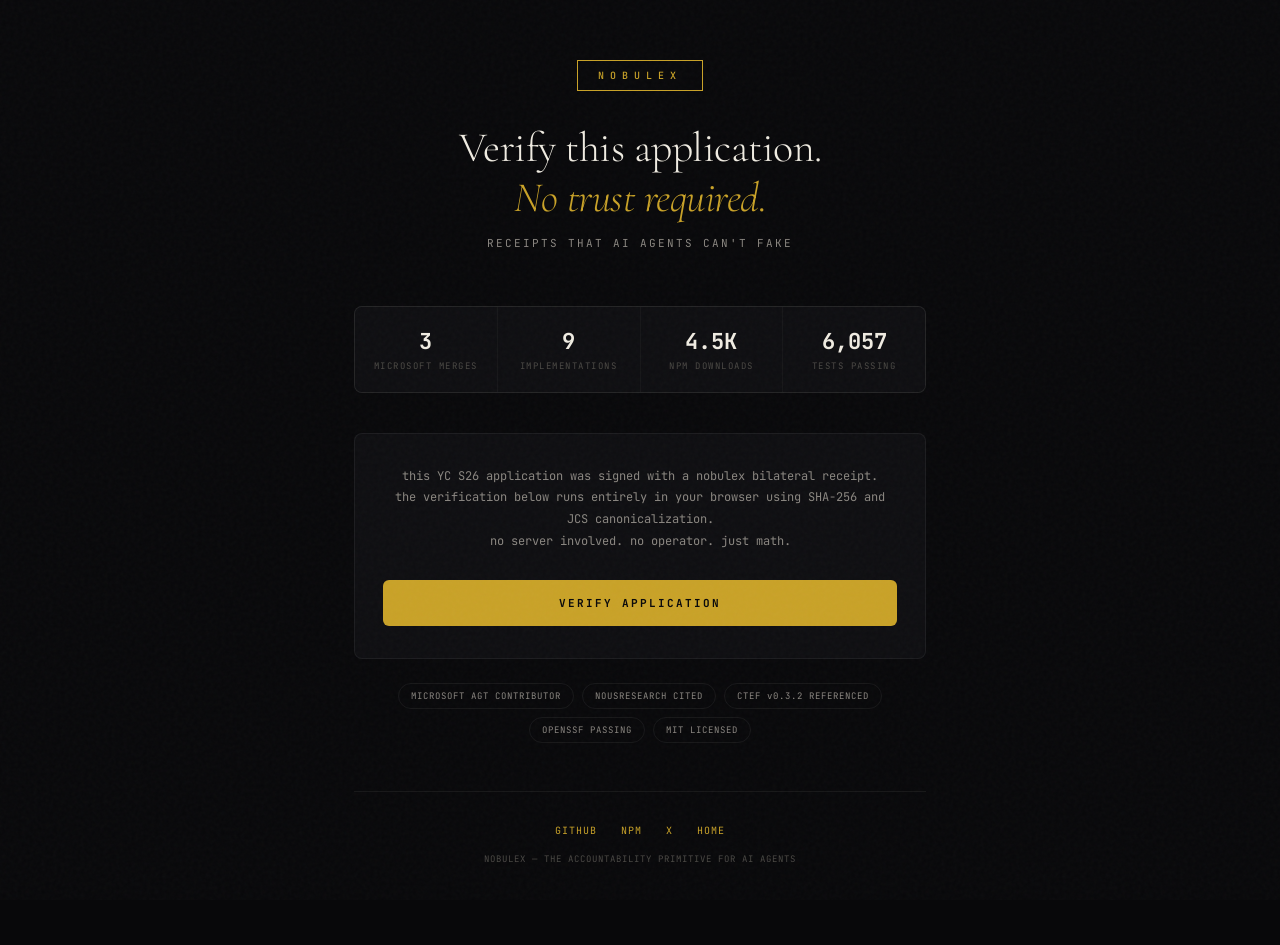
==== commit f2362473: "replace LOC with tests passing in traction bar" ====
--- a/yc.html
+++ b/yc.html
@@ -310,8 +310,8 @@
         <div class="traction-label">NPM DOWNLOADS</div>
       </div>
       <div class="traction-item">
-        <div class="traction-num">189K</div>
-        <div class="traction-label">LINES OF CODE</div>
+        <div class="traction-num">6,057</div>
+        <div class="traction-label">TESTS PASSING</div>
       </div>
     </div>
 
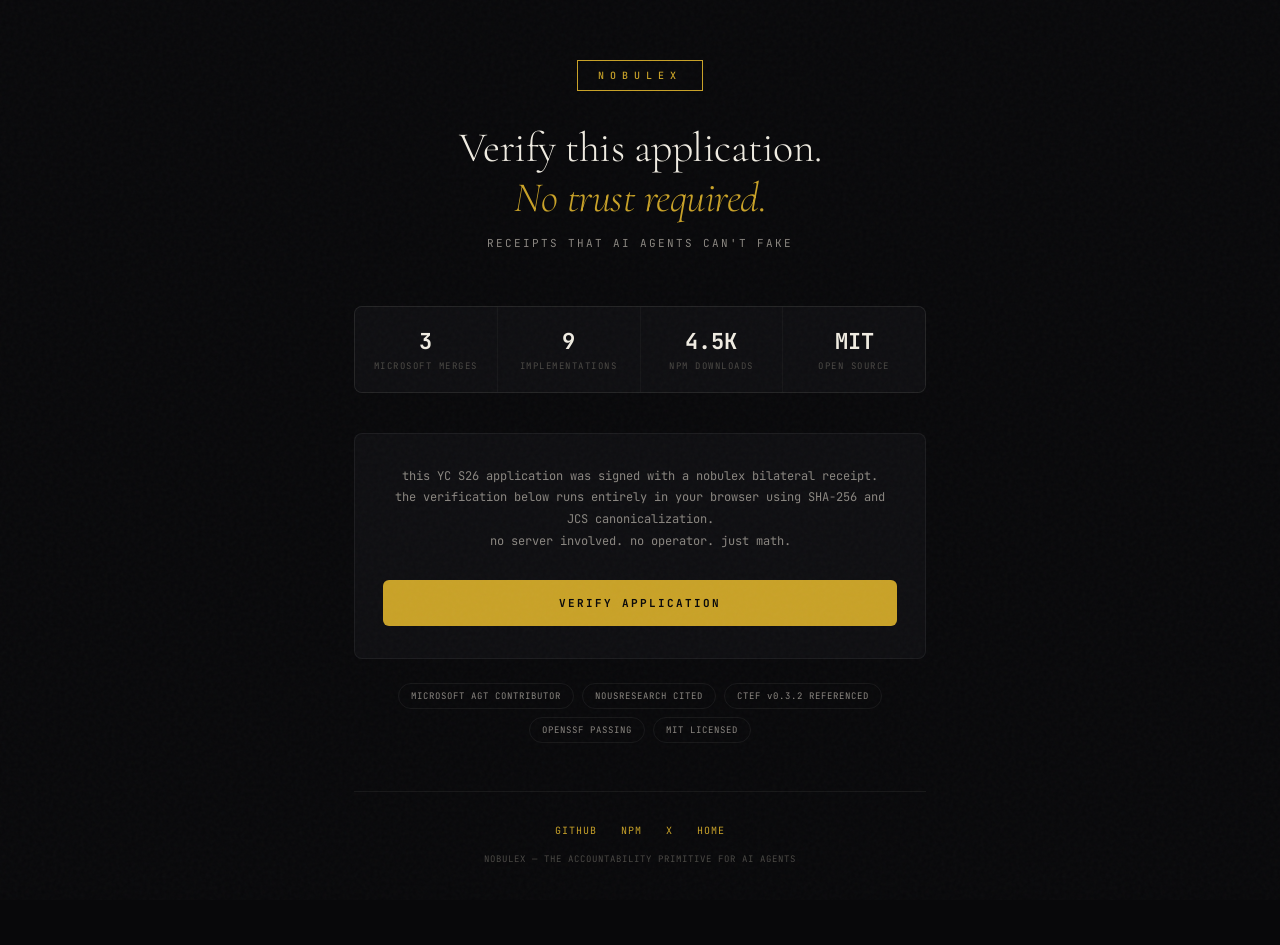
==== commit 415d1eae: "replace tests with MIT open source in traction bar" ====
--- a/yc.html
+++ b/yc.html
@@ -310,8 +310,8 @@
         <div class="traction-label">NPM DOWNLOADS</div>
       </div>
       <div class="traction-item">
-        <div class="traction-num">6,057</div>
-        <div class="traction-label">TESTS PASSING</div>
+        <div class="traction-num">MIT</div>
+        <div class="traction-label">OPEN SOURCE</div>
       </div>
     </div>
 
